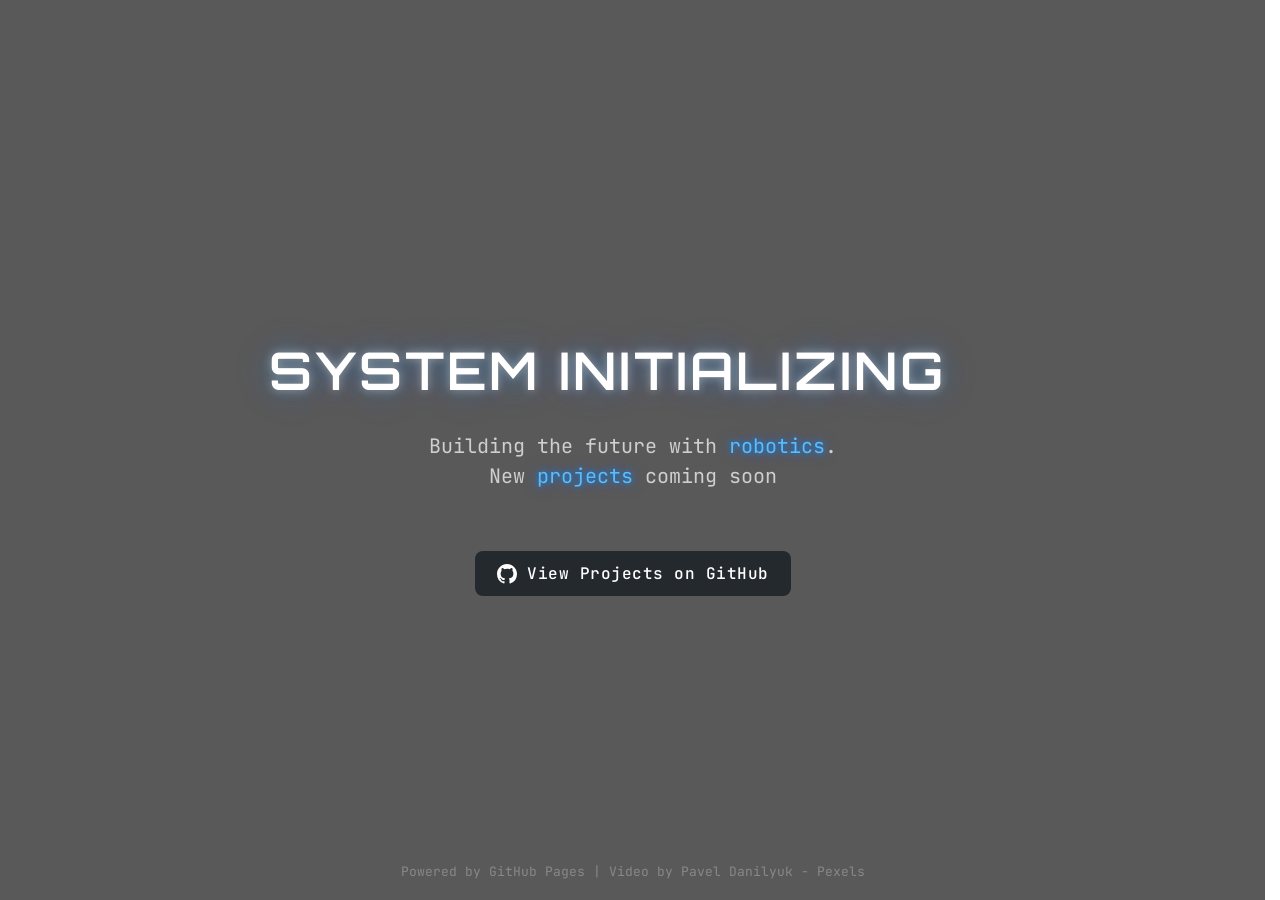
==== index.html @ d6597c9c "feat: initial landing page" ====
<!DOCTYPE html>
<html lang="en">

<head>

    <meta charset="UTF-8">
    <meta name="viewport" content="width=device-width, initial-scale=1.0">

    <title>Octoxon</title>

    <!-- Google Fonts -->
    <link rel="preconnect" href="https://fonts.googleapis.com">
    <link rel="preconnect" href="https://fonts.gstatic.com" crossorigin>

    <link href="https://fonts.googleapis.com/css2?family=Orbitron:wght@400;600&display=swap" rel="stylesheet">
    <link href="https://fonts.googleapis.com/css2?family=JetBrains+Mono:wght@400;500&display=swap" rel="stylesheet">

    <!-- Styles -->
    <link rel="stylesheet" href="css/style.css">

</head>

<body>

    <!-- Background Video -->
    <video class="background-video" autoplay muted loop>
        <source src="video/robot-bg.mp4" type="video/mp4">
    </video>

    <!-- Dark overlay -->
    <div class="overlay"></div>

    <!-- Main content -->
    <main class="container">

        <h1 class="title">
            SYSTEM INITIALIZING<span class="dots">
                <span>.</span><span>.</span><span>.</span>
            </span>
        </h1>

        <p class="subtitle">
            Building the future with <span class="highlight">robotics</span>.<br>
            New <span class="highlight">projects</span> coming soon
        </p>

        <a class="github-btn" href="/github" aria-label="View projects on GitHub">

            <svg aria-hidden="true" height="20" width="20" viewBox="0 0 16 16" fill="currentColor">
                <path d="M8 0C3.58 0 0 3.58 0 8a8.013 8.013 0 0 0 5.47 7.59c.4.07.55-.17.55-.38 
                0-.19-.01-.82-.01-1.49-2.01.37-2.53-.49-2.69-.94-.09-.23-.48-.94-.82-1.13
                -.28-.15-.68-.52-.01-.53.63-.01 1.08.58 1.23.82.72 1.21 1.87.87 2.33.66
                .07-.52.28-.87.51-1.07-1.78-.2-3.64-.89-3.64-3.95
                0-.87.31-1.59.82-2.15-.08-.2-.36-1.02.08-2.12
                0 0 .67-.21 2.2.82a7.6 7.6 0 0 1 2-.27c.68 0 1.36.09 2 .27
                1.53-1.04 2.2-.82 2.2-.82.44 1.1.16 1.92.08 2.12
                .51.56.82 1.27.82 2.15 0 3.07-1.87 3.75-3.65 3.95
                .29.25.54.73.54 1.48 0 1.07-.01 1.93-.01 2.2
                0 .21.15.46.55.38A8.013 8.013 0 0 0 16 8
                c0-4.42-3.58-8-8-8z" />
            </svg>

            View Projects on GitHub

        </a>

    </main>

    <footer class="footer">
        Powered by GitHub Pages | Video by
        <a href="https://www.pexels.com/pt-br/@pavel-danilyuk/" target="_blank">Pavel Danilyuk</a>
        - Pexels
    </footer>

</body>

</html>
---- css/style.css ----
/* Global*/

html {
    scrollbar-gutter: stable;
    overflow-y: scroll;
}

body {
    margin: 0;
    font-family: 'JetBrains Mono', monospace;
    font-weight: 400;
    color: white;
    text-align: center;
    overflow-y: hidden;
}

/* Background video */

.background-video {
    position: fixed;
    right: 0;
    bottom: 0;
    min-width: 100%;
    min-height: 100%;
    object-fit: cover;
    z-index: -2;
    filter: brightness(0.6) contrast(1.1) grayscale(20%);
    pointer-events: none;
}

/* Dark overlay */

.overlay {
    position: fixed;
    width: 100%;
    height: 100%;
    background: rgba(0, 0, 0, 0.65);
    backdrop-filter: blur(4px);
    z-index: -1;
}

/* Main container */

.container {
    height: 100vh;
    max-width: 800px;
    margin: auto;
    padding: 0 20px;
    display: flex;
    flex-direction: column;
    justify-content: center;
    align-items: center;
    animation: fadeIn 1.5s ease;
    will-change: transform, opacity;
}

/* Fade animation */

@keyframes fadeIn {

    from {
        opacity: 0;
        transform: translateY(30px);
    }

    to {
        opacity: 1;
        transform: translateY(0);
    }

}

/* Title */

.title {
    font-family: 'Orbitron', sans-serif;
    font-weight: 600;
    font-size: clamp(28px, 6vw, 52px);
    letter-spacing: 3px;
    line-height: 1.2;
    margin-bottom: 10px;

    text-shadow:
        0 0 10px rgba(255, 255, 255, 0.4),
        0 0 25px rgba(0, 140, 255, 0.35),
        0 0 45px rgba(0, 140, 255, 0.2);
}

/* Loading dots */

.dots {
    display: inline-flex;
    gap: 2px;
    margin-left: 3px;
}

.dots span {
    opacity: 0;
    color: #5bbcff;

    text-shadow:
        0 0 8px rgba(0, 140, 255, 0.8);

    animation: blink 1.5s infinite;
}

.dots span:nth-child(2) {
    animation-delay: .3s;
}

.dots span:nth-child(3) {
    animation-delay: .6s;
}

@keyframes blink {

    0% {
        opacity: 0;
    }

    50% {
        opacity: 1;
    }

    100% {
        opacity: 0;
    }

}

/* Subtitle */

.subtitle {
    font-size: clamp(14px, 2.2vw, 20px);
    color: #cfcfcf;
    margin-top: 20px;
    margin-bottom: 60px;
    line-height: 1.5;
}

/* Highlight */

.highlight {
    color: #5bbcff;

    text-shadow:
        0 0 6px rgba(0, 140, 255, 0.8),
        0 0 12px rgba(0, 140, 255, 0.5),
        0 0 25px rgba(0, 140, 255, 0.3);

    animation: glowPulse 3s ease-in-out infinite alternate;
}

@keyframes glowPulse {

    from {
        text-shadow:
            0 0 4px rgba(0, 140, 255, 0.6),
            0 0 10px rgba(0, 140, 255, 0.4);
    }

    to {
        text-shadow:
            0 0 10px rgba(0, 140, 255, 1),
            0 0 25px rgba(0, 140, 255, 0.7),
            0 0 40px rgba(0, 140, 255, 0.4);
    }

}

/* Github button */

.github-btn {
    display: inline-flex;
    align-items: center;
    gap: 10px;
    padding: 12px 22px;
    background: #24292e;
    color: white;
    text-decoration: none;
    border-radius: 8px;
    font-weight: 500;
    letter-spacing: .5px;
    transition: all .3s ease;
    will-change: transform;
}

.github-btn svg {
    transition: transform .3s ease;
}

.github-btn:hover {
    background: #111;
    border: 1px solid #444;
    transform: translateY(-2px);
    box-shadow: 0 8px 20px rgba(0, 0, 0, .25);
}

.github-btn:hover svg {
    transform: rotate(-10deg) scale(1.1);
}

/* Footer */

.footer {
    position: absolute;
    bottom: 20px;
    left: 12px;
    right: 12px;
    font-size: 13px;
    color: #888;
}

.footer a {
    color: #888;
    text-decoration: none;
}

.footer a:hover {
    color: #ccc;
}

/* Mobile */

@media (max-width: 600px) {

    .container {
        padding: 0 25px;
    }

    .title {
        letter-spacing: 2px;
    }

    .github-btn {
        padding: 14px 24px;
    }

}
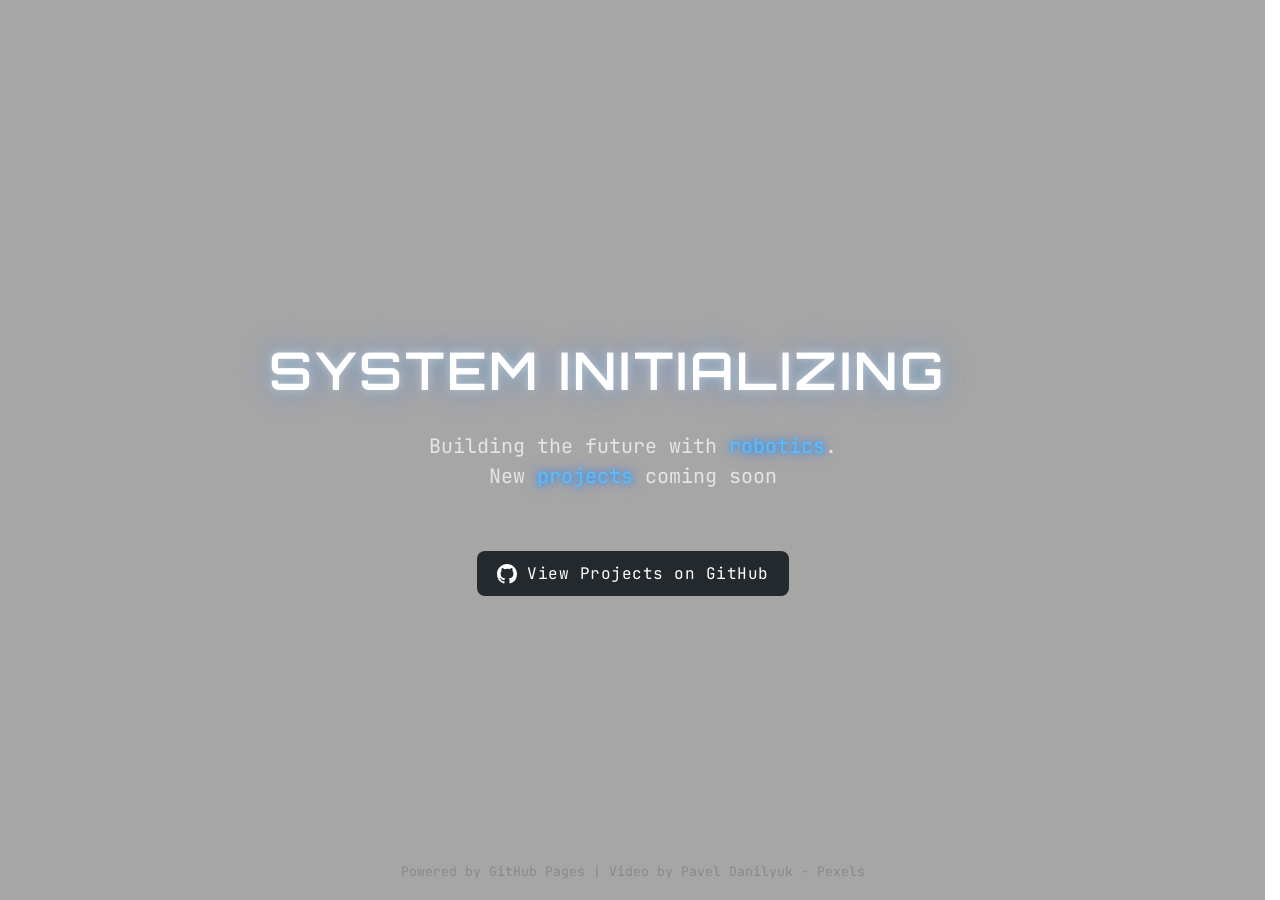
==== commit f879bd2c: "feat: adiciona favicon e altera botão para redirecionar direto ao site externo" ====
--- a/index.html
+++ b/index.html
@@ -6,7 +6,19 @@
     <meta charset="UTF-8">
     <meta name="viewport" content="width=device-width, initial-scale=1.0">
 
+    <meta name="description" content="Octoxon - Building the future with robotics. New projects coming soon.">
+    <meta name="author" content="Octoxon">
+    <meta name="theme-color" content="#2c2c2cff">
+
+    <!-- Open Graph (social media preview) -->
+    <meta property="og:title" content="Octoxon">
+    <meta property="og:description" content="Building the future with robotics.">
+    <meta property="og:type" content="website">
+    <meta property="og:url" content="https://octoxon.com">
+
     <title>Octoxon</title>
+
+    <link rel="icon" href="assets/imgs/favicon.svg" type="image/svg+xml">
 
     <!-- Google Fonts -->
     <link rel="preconnect" href="https://fonts.googleapis.com">
@@ -16,15 +28,15 @@
     <link href="https://fonts.googleapis.com/css2?family=JetBrains+Mono:wght@400;500&display=swap" rel="stylesheet">
 
     <!-- Styles -->
-    <link rel="stylesheet" href="css/style.css">
+    <link rel="stylesheet" href="assets/css/style.css">
 
 </head>
 
 <body>
 
     <!-- Background Video -->
-    <video class="background-video" autoplay muted loop>
-        <source src="video/robot-bg.mp4" type="video/mp4">
+    <video class="background-video" autoplay muted loop playsinline preload="none">
+        <source src="assets/video/robot-bg.mp4" type="video/mp4">
     </video>
 
     <!-- Dark overlay -->
@@ -44,7 +56,7 @@
             New <span class="highlight">projects</span> coming soon
         </p>
 
-        <a class="github-btn" href="/github" aria-label="View projects on GitHub">
+        <a class="github-btn" href="https://github.com/raelsouz" target="_blank" rel="noopener" aria-label="View projects on GitHub">
 
             <svg aria-hidden="true" height="20" width="20" viewBox="0 0 16 16" fill="currentColor">
                 <path d="M8 0C3.58 0 0 3.58 0 8a8.013 8.013 0 0 0 5.47 7.59c.4.07.55-.17.55-.38 
--- a/assets/css/style.css
+++ b/assets/css/style.css
@@ -0,0 +1,250 @@
+/* Global*/
+
+html {
+    scrollbar-gutter: stable;
+    overflow-y: scroll;
+}
+
+body {
+    margin: 0;
+    font-family: 'JetBrains Mono', monospace;
+    font-weight: 400;
+    color: white;
+    text-align: center;
+    overflow-y: hidden;
+}
+
+/* Background video */
+
+.background-video {
+    position: fixed;
+    right: 0;
+    bottom: 0;
+    min-width: 100%;
+    min-height: 100%;
+    object-fit: cover;
+    z-index: -2;
+    filter: brightness(0.6) contrast(1.1) grayscale(20%);
+    pointer-events: none;
+}
+
+/* Dark overlay */
+
+.overlay {
+    position: fixed;
+    width: 100%;
+    height: 100%;
+    background: rgba(0, 0, 0, 0.35);
+    backdrop-filter: blur(5px);
+    z-index: -1;
+}
+
+/* Main container */
+
+.container {
+    min-height: 100vh;
+    max-width: 800px;
+    margin: auto;
+    padding: 0 20px;
+    display: flex;
+    flex-direction: column;
+    justify-content: center;
+    align-items: center;
+    animation: fadeIn 1.5s ease forwards;
+    will-change: transform, opacity;
+}
+
+/* Fade animation */
+
+@keyframes fadeIn {
+
+    from {
+        opacity: 0;
+        transform: translate3d(0, 30px, 0);
+    }
+
+    to {
+        opacity: 1;
+        transform: translate3d(0, 0, 0);
+    }
+
+}
+
+/* Title */
+
+.title {
+    font-family: 'Orbitron', sans-serif;
+    font-weight: 600;
+    font-size: clamp(28px, 6vw, 52px);
+    letter-spacing: 3px;
+    line-height: 1.2;
+    margin-bottom: 10px;
+
+    text-shadow:
+        0 0 10px rgba(255, 255, 255, 0.4),
+        0 0 25px rgba(0, 140, 255, 0.35),
+        0 0 45px rgba(0, 140, 255, 0.2);
+}
+
+/* Loading dots */
+
+.dots {
+    display: inline-flex;
+    gap: 2px;
+    margin-left: 3px;
+}
+
+.dots span {
+    opacity: 0;
+    color: #5bbcff;
+
+    text-shadow:
+        0 0 8px rgba(0, 140, 255, 0.8);
+
+    animation: blink 1.2s infinite ease-in-out;
+}
+
+.dots span:nth-child(2) {
+    animation-delay: .3s;
+}
+
+.dots span:nth-child(3) {
+    animation-delay: .6s;
+}
+
+@keyframes blink {
+
+    0% {
+        opacity: 0;
+    }
+
+    50% {
+        opacity: 1;
+    }
+
+    100% {
+        opacity: 0;
+    }
+
+}
+
+/* Subtitle */
+
+.subtitle {
+    font-size: clamp(14px, 2.2vw, 20px);
+    color: #e5e5e5;
+    margin-top: 20px;
+    margin-bottom: 60px;
+    line-height: 1.5;
+}
+
+/* Highlight */
+
+.highlight {
+    color: #5bbcff;
+
+    text-shadow:
+        0 0 6px rgba(0, 140, 255, 0.8),
+        0 0 12px rgba(0, 140, 255, 0.5),
+        0 0 25px rgba(0, 140, 255, 0.3);
+
+    animation: glowPulse 3s ease-in-out infinite alternate;
+}
+
+@keyframes glowPulse {
+
+    from {
+        text-shadow:
+            0 0 4px rgba(0, 140, 255, 0.6),
+            0 0 10px rgba(0, 140, 255, 0.4);
+    }
+
+    to {
+        text-shadow:
+            0 0 10px rgba(0, 140, 255, 1),
+            0 0 25px rgba(0, 140, 255, 0.7),
+            0 0 40px rgba(0, 140, 255, 0.4);
+    }
+
+}
+
+/* Github button */
+
+.github-btn {
+    display: inline-flex;
+    align-items: center;
+    gap: 10px;
+    padding: 12px 20px;
+    background: #24292e;
+    color: white;
+    text-decoration: none;
+    border-radius: 8px;
+    font-weight: 400;
+    letter-spacing: .5px;
+    transition: all .3s ease;
+    will-change: transform;
+}
+
+.github-btn svg {
+    transition: transform .3s ease;
+}
+
+.github-btn:hover {
+    background: #111;
+    border: 1px solid #444;
+    transform: translateY(-2px);
+    box-shadow: 0 8px 20px rgba(0, 0, 0, .25);
+}
+
+.github-btn:hover svg {
+    transform: rotate(-10deg) scale(1.1);
+}
+
+/* Footer */
+
+.footer {
+    position: absolute;
+    bottom: 20px;
+    left: 12px;
+    right: 12px;
+    font-size: 13px;
+    color: #888;
+}
+
+.footer a {
+    color: #888;
+    text-decoration: none;
+}
+
+.footer a:hover {
+    color: #ccc;
+}
+
+/* Mobile */
+
+@media (max-width: 600px) {
+
+    .container {
+        padding: 0 25px;
+    }
+
+    .title {
+        letter-spacing: 2px;
+    }
+
+    .github-btn {
+        padding: 14px 24px;
+    }
+
+}
+
+/* Other */
+
+@media (prefers-reduced-motion: reduce) {
+
+    * {
+        animation: none !important;
+        transition: none !important;
+    }
+
+}
